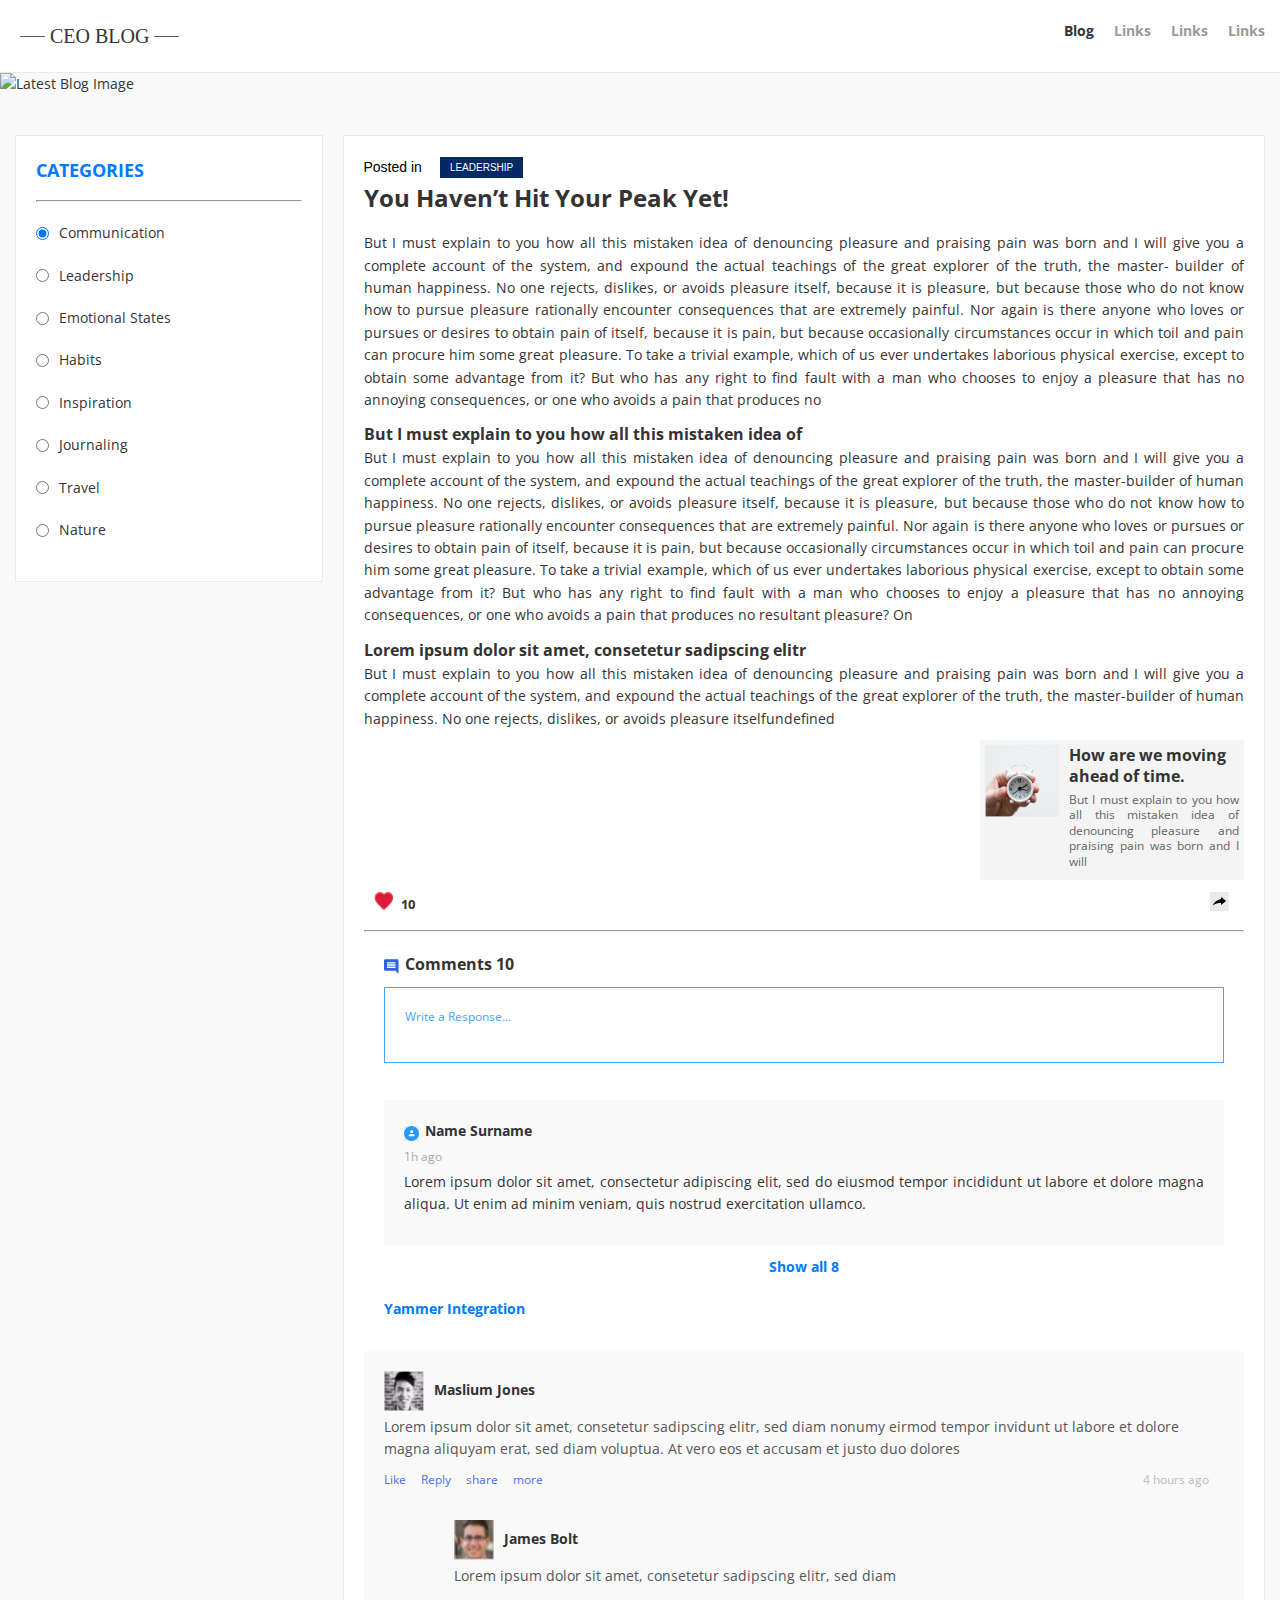
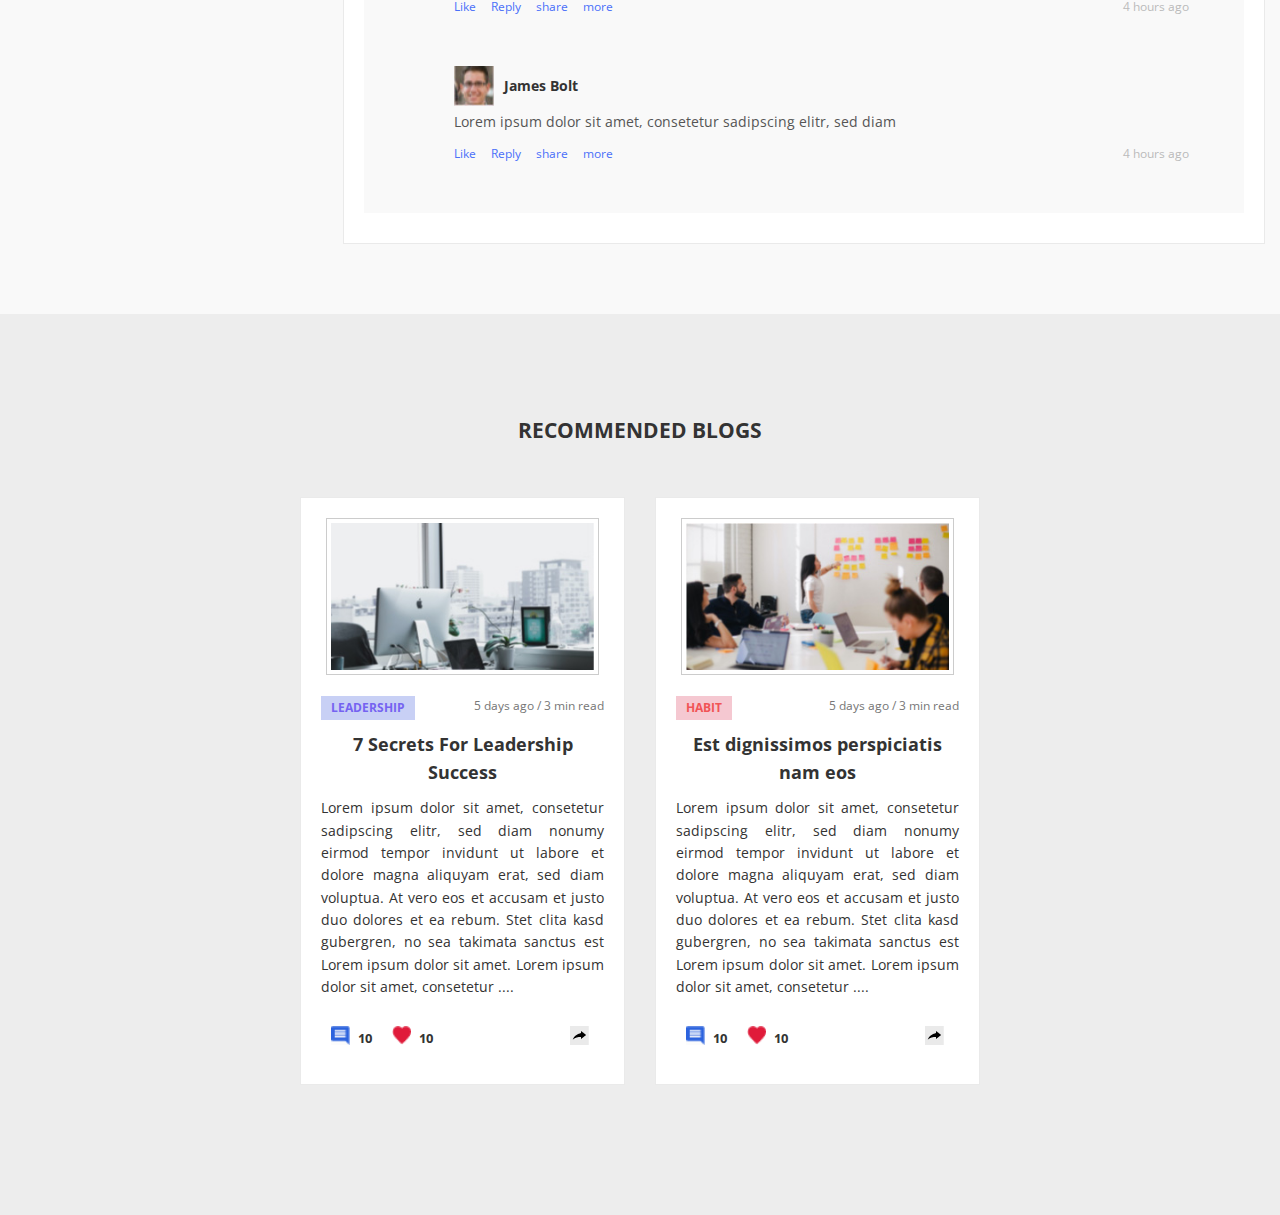
==== detail.html @ 0f094ce0 "first commit" ====
<!DOCTYPE html>
<html lang="en">
  <head>
    <meta charset="UTF-8" />
    <meta name="viewport" content="width=device-width, initial-scale=1.0" />
    <title>CEO Blog</title>
    <!---------------------------------------------------- Google Fonts --------------------------------------------->
    <link
      href="https://fonts.googleapis.com/css2?family=Open+Sans:wght@400;700&display=swap"
      rel="stylesheet"
    />
    <!------------------------------------------------ -----CSS Stylesheet---------------------------------------------- -->
    <link rel="stylesheet" href="css/style.css" />
  </head>
  <body>
    <!-- ----------------------------------------------------Header Section --------------------------------------->
    <header class="header">
      <div class="container">
        <div class="logo">
          <div class="line"><img src="../assets/minus.png" alt="" /></div>
          <a href="index.html">CEO BLOG</a>
          <div class="line"><img src="../assets//minus.png" alt="" /></div>
        </div>

        <nav class="navigation">
          <ul class="nav">
            <li><a href="#">Blog</a></li>
            <li class="nav-links"><a href="#">Links</a></li>
            <li class="nav-links"><a href="#">Links</a></li>
            <li class="nav-links"><a href="#">Links</a></li>
          </ul>
        </nav>
      </div>
    </header>

    <img
      class="main-img2"
      src="images/blog-image.jpg"
      alt="Latest Blog Image"
    />
    <!-- -------------------------------------------------------------Main Content Section-------------------------------------------------------- -->
    <main class="main-content">
      <div class="container">
        <!-- --------------------------------------------Sidebar ---------------------------------------------->
        <aside class="sidebar">
          <section class="categories">
            <h2>CATEGORIES</h2>
            <hr />
            <ul>
              <li>
                <label>
                  <input type="radio" name="category" checked />
                  Communication
                </label>
              </li>
              <li>
                <label>
                  <input type="radio" name="category" />
                  Leadership
                </label>
              </li>
              <li>
                <label>
                  <input type="radio" name="category" />
                  Emotional States
                </label>
              </li>
              <li>
                <label>
                  <input type="radio" name="category" />
                  Habits
                </label>
              </li>
              <li>
                <label>
                  <input type="radio" name="category" />
                  Inspiration
                </label>
              </li>
              <li>
                <label>
                  <input type="radio" name="category" />
                  Journaling
                </label>
              </li>
              <li>
                <label>
                  <input type="radio" name="category" />
                  Travel
                </label>
              </li>
              <li>
                <label>
                  <input type="radio" name="category" />
                  Nature
                </label>
              </li>
            </ul>
          </section>
        </aside>

        <!------------------------------------------------------ Blog Posts Section ------------------------------------------->
        <section class="blog-posts">
          <article class="post latest-post">
            <!-- -------------------------------------------------Latest Post----------------------------------------- -->

            <div class="latest-post-container">
              <div class="latest-post-text">Posted in</div>
              <button class="leadership-button">Leadership</button>
            </div>

            <!-----------------------------------------------------------text content ---------------------------------->
            <h1>You Haven’t Hit Your Peak Yet!</h1>
            <p>
              But I must explain to you how all this mistaken idea of denouncing
              pleasure and praising pain was born and I will give you a complete
              account of the system, and expound the actual teachings of the
              great explorer of the truth, the master- builder of human
              happiness. No one rejects, dislikes, or avoids pleasure itself,
              because it is pleasure, but because those who do not know how to
              pursue pleasure rationally encounter consequences that are
              extremely painful. Nor again is there anyone who loves or pursues
              or desires to obtain pain of itself, because it is pain, but
              because occasionally circumstances occur in which toil and pain
              can procure him some great pleasure. To take a trivial example,
              which of us ever undertakes laborious physical exercise, except to
              obtain some advantage from it? But who has any right to find fault
              with a man who chooses to enjoy a pleasure that has no annoying
              consequences, or one who avoids a pain that produces no
            </p>

            <h3>But I must explain to you how all this mistaken idea of</h3>
            <p>
              But I must explain to you how all this mistaken idea of denouncing
              pleasure and praising pain was born and I will give you a complete
              account of the system, and expound the actual teachings of the
              great explorer of the truth, the master-builder of human
              happiness. No one rejects, dislikes, or avoids pleasure itself,
              because it is pleasure, but because those who do not know how to
              pursue pleasure rationally encounter consequences that are
              extremely painful. Nor again is there anyone who loves or pursues
              or desires to obtain pain of itself, because it is pain, but
              because occasionally circumstances occur in which toil and pain
              can procure him some great pleasure. To take a trivial example,
              which of us ever undertakes laborious physical exercise, except to
              obtain some advantage from it? But who has any right to find fault
              with a man who chooses to enjoy a pleasure that has no annoying
              consequences, or one who avoids a pain that produces no resultant
              pleasure? On
            </p>

            <h3>Lorem ipsum dolor sit amet, consetetur sadipscing elitr</h3>

            <p>
              But I must explain to you how all this mistaken idea of denouncing
              pleasure and praising pain was born and I will give you a complete
              account of the system, and expound the actual teachings of the
              great explorer of the truth, the master-builder of human
              happiness. No one rejects, dislikes, or avoids pleasure
              itselfundefined
            </p>

            <div class="blog-header">
              <div class="blog-header-img">
                <img src="../assets/related-article.jpg" alt="" />
              </div>
              <div class="blog-header-content">
                <h2>How are we moving ahead of time.</h2>
                <p>
                  But I must explain to you how all this mistaken idea of
                  denouncing pleasure and praising pain was born and I will
                </p>
              </div>
            </div>

            <!--------------------------------------------------------Icons -------------------------------->
            <div class="interaction-bar">
              <div class="interaction-item-main">
                <div class="interaction-item">
                  <div class="icon">
                    <img src="../assets//icon-heart.png" alt="" />
                  </div>
                  <div class="count">10</div>
                </div>
              </div>

              <div class="share-button">
                <span class="icon"
                  ><img src="../assets//icon-share.png" alt=""
                /></span>
              </div>
            </div>
            <hr />

            <div class="blog-container">
              <div class="comments-section">
                <div class="comment-img">
                  <div class="icon">
                    <img src="../assets/icon-comment.png" alt="" />
                  </div>
                  <h3>Comments 10</h3>
                </div>

                <textarea placeholder="Write a Response..."></textarea>
                <div class="comment">
                  <div class="comment-author-img">
                    <img src="../assets/icon-user.png" alt="" />
                    <div class="comment-author">Name Surname</div>
                  </div>

                  <div class="comment-time">1h ago</div>
                  <p>
                    Lorem ipsum dolor sit amet, consectetur adipiscing elit, sed
                    do eiusmod tempor incididunt ut labore et dolore magna
                    aliqua. Ut enim ad minim veniam, quis nostrud exercitation
                    ullamco.
                  </p>
                </div>

                <div class="show-box">
                    <div class="line2">
                        <img src="../assets/minus.png" alt="">
                    </div>
                    <a href="#" class="show-all">Show all 8</a>
                    <div class="line2">
                        <img src="../assets/minus.png" alt="">
                    </div>
                </div>
                
                
              </div>
              <a href="#" class="yammer-integration">Yammer Integration</a>
            </div>

            <!--------------------------------------------  Coemment section---------------------------------------------------->

            <div class="comment">
              <div class="comment-author">
                <img src="../assets//johne.jpg" alt="User Image" />
                <span class="author-name">Maslium Jones</span>
              </div>
              <div class="comment-content">
                Lorem ipsum dolor sit amet, consetetur sadipscing elitr, sed
                diam nonumy eirmod tempor invidunt ut labore et dolore magna
                aliquyam erat, sed diam voluptua. At vero eos et accusam et
                justo duo dolores
              </div>
              <div class="comment-actions">
                <span>Like</span> <span>Reply</span> <span>share</span>
                <span>more</span>
                <span class="time">4 hours ago</span>
              </div>

              <div class="comment reply">
                <div class="comment-author">
                  <img src="../assets//james.jpg" alt="User Image" />
                  <span class="author-name">James Bolt</span>
                </div>
                <div class="comment-content">
                  Lorem ipsum dolor sit amet, consetetur sadipscing elitr, sed
                  diam
                </div>
                <div class="comment-actions">
                  <span>Like</span> <span>Reply</span> <span>share</span>
                  <span>more</span>
                  <span class="time">4 hours ago</span>
                </div>
              </div>
              <div class="comment reply">
                <div class="comment-author">
                  <img src="../assets//james.jpg" alt="User Image" />
                  <span class="author-name">James Bolt</span>
                </div>
                <div class="comment-content">
                  Lorem ipsum dolor sit amet, consetetur sadipscing elitr, sed
                  diam
                </div>
                <div class="comment-actions">
                  <span>Like</span> <span>Reply</span> <span>share</span>
                  <span>more</span>
                  <span class="time">4 hours ago</span>
                </div>
              </div>
            </div>
          </article>

          <!-- -----------------------------Other Posts Grid ------------------>
        
         
          
        </section>
      </div>
    </main>

    <div class="recommended">
        <div>

                     <h2>RECOMMENDED BLOGS</h2>



        </div>

        <div>
            <div class="posts-grid">
                <article class="post">
                  <div>
                    <img
                      class="posts-img"
                      src="../assets/rblog-1.jpg"
                      alt="Post Image 2"
                    />
                    <div class="post-meta">
                      <span class="leadership-button-posts">LEADERSHIP</span>
                      <span>5 days ago / 3 min read</span>
                    </div>
    
                    <h2>7 Secrets For Leadership Success</h2>
                    <p>
                      Lorem ipsum dolor sit amet, consetetur sadipscing elitr, sed
                      diam nonumy eirmod tempor invidunt ut labore et dolore magna
                      aliquyam erat, sed diam voluptua. At vero eos et accusam et
                      justo duo dolores et ea rebum. Stet clita kasd gubergren, no
                      sea takimata sanctus est Lorem ipsum dolor sit amet. Lorem
                      ipsum dolor sit amet, consetetur ....
                    </p>
                  </div>
    
                  <!-------------------------------------------------------------Comment , Heart etc Icons ------------------------------------------>
    
                  <div class="interaction-bar">
                    <div class="interaction-item-main">
                      <div class="interaction-item">
                        <div class="icon">
                          <img src="../assets/icon-comment.png" alt="" />
                        </div>
                        <div class="count">10</div>
                      </div>
                      <div class="interaction-item">
                        <div class="icon">
                          <img src="../assets//icon-heart.png" alt="" />
                        </div>
                        <div class="count">10</div>
                      </div>
                    </div>
    
                    <div class="share-button">
                      <span class="icon"
                        ><img src="../assets//icon-share.png" alt=""
                      /></span>
                    </div>
                  </div>
                </article>
                <article class="post">
                  <div>
                    <img
                      class="posts-img"
                      src="../assets/rblog-2.jpg"
                      alt="Post Image 2"
                    />
                    <div class="post-meta">
                      <span class="habit-button-posts">HABIT</span>
                      <span>5 days ago / 3 min read</span>
                    </div>
    
                    <h2>Est dignissimos perspiciatis nam eos</h2>
                    <p>
                      Lorem ipsum dolor sit amet, consetetur sadipscing elitr, sed
                      diam nonumy eirmod tempor invidunt ut labore et dolore magna
                      aliquyam erat, sed diam voluptua. At vero eos et accusam et
                      justo duo dolores et ea rebum. Stet clita kasd gubergren, no
                      sea takimata sanctus est Lorem ipsum dolor sit amet. Lorem
                      ipsum dolor sit amet, consetetur ....
                    </p>
                  </div>
    
                  <!--Icons -->
                  <div class="interaction-bar">
                    <div class="interaction-item">
                      <span class="icon"
                        ><img src="../assets/icon-comment.png" alt=""
                      /></span>
                      <span class="count">10</span>
                    </div>
                    <div class="interaction-item">
                      <span class="icon"
                        ><img src="../assets//icon-heart.png" alt=""
                      /></span>
                      <span class="count">10</span>
                    </div>
                    <div class="share-button">
                      <span class="icon"
                        ><img src="../assets//icon-share.png" alt=""
                      /></span>
                    </div>
                  </div>
                </article>
              </div>




        </div>


</div>













  </body>
</html>
---- css/style.css ----
/*-------------------------------- General Styles --------------------------------*/
* {
    margin: 0;
    padding: 0;
    box-sizing: border-box;
}

body {
    font-family: 'Open Sans', sans-serif;
    font-size: 14px;
    color: #333;
    background-color: #f9f9f9;
    line-height: 1.6;
}

/*-------------------------------- Container --------------------------------*/
.container {
    margin: 0 auto;
    padding: 0 15px;
    display: flex;
    justify-content: space-between;
}

/*-------------------------------- Header --------------------------------*/
.header {
    background-color: #fff;
    border-bottom: 1px solid #eaeaea;
}

.nav a {
    font-weight: bold;
}

.nav-links a {
    opacity: 50%;
}

/*-------------------------------- Logo Setup --------------------------------*/
.header .logo {
    display: flex;
    align-items: center;
}

.line {
    flex: 3;
    text-align: center;
    margin: 0 5px;
}

.line img {
    width: 25px;
    height: 5px;
    display: block;
    margin: 0 auto;
}

.header .logo a {
    font-family: 'Times New Roman', Times, serif;
    font-size: 20px;
    color: #333;
    text-decoration: none;
    display: block;
    padding: 20px 0;
}

.navigation ul {
    list-style: none;
    display: flex;
    gap: 20px;
}

.navigation ul li a {
    color: #333;
    text-decoration: none;
    padding: 20px 0;
    display: block;
    transition: color 0.3s ease;
}

.navigation ul li a:hover,
.navigation ul li a:focus,
.navigation ul li a:active {
    color: #007bff;
}

/*-------------------------------- Profile Section --------------------------------*/
.profile {
    display: flex;
    align-items: center;
    background-color: #8B6FEA;
    color: white;
    box-shadow: 0 2px 4px rgba(0, 0, 0, 0.1);
    margin: 0 auto;
    padding: 0 15px;
    width: 100%;
    box-sizing: border-box;
}

.profile > div {
    margin-right: 20px;
}

.profile img {
    width: 120px;
    height: 120px;
    object-fit: cover;
}

.profile-content {
    flex: 1;
}

.profile-content h2 {
    
    font-size: 1.5rem;
    margin-top: 0.5rem;
}

.profile-content h5 {
   
    font-size: 0.8rem;
}

.profile-content p {
    margin-top: 5px;
    margin-bottom: 10px;
    line-height: 1.5;
    color: #0C0A15;
    font-weight: 600;
}

.profile-icons {
    display: flex;
    align-items: center;
}

.profile-icons img {
    width: 30px;
    height: 30px;
    margin-left: 10px;
}

/*-------------------------------- Main Content --------------------------------*/
.main-content {
    display: flex;
    padding: 40px 0;
}

/*-------------------------------- Sidebar --------------------------------*/
.sidebar {
    flex: 1;
    margin-right: 20px;
    
}

.sidebar section {
    background-color: #fff;
    padding: 20px;
    margin-bottom: 30px;
    border: 1px solid #eaeaea;
}

.sidebar h2 {
    font-size: 18px;
    margin-bottom: 15px;
    color: #007bff;
}

.sidebar ul {
    list-style: none;
}

.sidebar ul li {
    margin-bottom: 10px;
    margin: 20px 0;
}

.sidebar ul li label {
    display: flex;
    align-items: center;
    cursor: pointer;
    transition: color 0.3s ease;
}

.sidebar ul li label:hover {
    color: #007bff;
}

.sidebar ul li input[type="radio"] {
    margin-right: 10px;
}


/*-------------------------------- Important Links --------------------------------*/
.important-links-section {
   
    padding: 20px;
    margin: 20px 1px;
    border: 1px solid #ddd;
    background-color: #fff;
}

.important-links-section h2 {
    font-size: 1.2em;
    margin-bottom: 10px;
    color: #333;
    border-bottom: 1px solid #ddd;
    padding-bottom: 5px;
}

.link-card {
    margin-bottom: 20px;
    padding-bottom: 10px;
}

.link-card h3 {
    font-size: 1.1em;
    color: #007bff;
    margin-bottom: 5px;
}

.link-card p {
    font-size: 0.9em;
    color: #666;
    line-height: 1.4;
}

.webpage-link {
    display: inline-flex;
    align-items: center;
    font-size: 0.9em;
    color: #007bff;
    text-decoration: none;
}

.webpage-link .icon {
    margin-right: 5px;
    font-size: 1.2em;
}



/*-------------------------------- Latest Post Section --------------------------------*/
.latest-post-container {
    display: flex;
    align-items: center;
    font-family: Arial, sans-serif;
    gap: 8px;
}

.arrow {
    width: 0;
    height: 0;
    border-top: 5px solid transparent;
    border-bottom: 5px solid transparent;
    border-left: 8px solid black;
    margin-right: 5px;
}

.latest-post-text {
    font-size: 14px;
    color: black;
    margin-right: 10px;
}

.leadership-button {
    background-color: #002966;
    color: white;
    font-size: 10px;
    padding: 5px 10px;
    text-transform: uppercase;
    border: none;
}

/*------------------------------  comment section 1------------------------ */


.comment {
    
    padding: 10px;
    margin: 10px 0;
    background-color: #f9f9f9;
}

.comment-author {
    display: flex;
    align-items: center;
    margin-bottom: 5px;
}

.comment-author img {
    width: 40px;
    height: 40px;
  
    margin-right: 10px;
}

.author-name {
    font-weight: bold;
    font-size: 14px;
}

.comment-content {
    margin-bottom: 10px;
    font-size: 14px;
    color: #555;
}

.comment-actions {
    display: flex;
    align-items: center;
    font-size: 12px;
    color: #4b71f9;
}

.comment-actions span {
    margin-right: 15px;
    cursor: pointer;
}

.comment-actions .time {
    margin-left: auto;
    color: #bbb;
}

.reply {
    margin-left: 50px;
  
    padding-left: 10px;
}



/*-------------------------------- Icons (Comment, Heart, etc.) --------------------------------*/
.interaction-bar {
    display: flex;
    justify-content: space-between;
    align-items: center;
    padding: 10px;
    background-color: #fff;
}

.interaction-item-main {
    display: flex;
}

.interaction-item {
    display: flex;
    gap: 0.5rem;
    align-items: center;
    margin-right: 20px;
}

.interaction-item .icon img {
    width: 1.2rem;
    height: 1.2rem;
}

.interaction-item .count {
    font-size: 0.8rem;
    color: #333;
    font-weight: bold;
}

.share-button {
    margin-left: auto;
    display: flex;
    align-items: center;
    justify-content: center;
    width: 30px;
    height: 30px;
    color: #fff;
    cursor: pointer;
}

.share-button .icon {
    font-size: 1em;
}

/*-------------------------------- Blog Posts --------------------------------*/
.blog-posts,
.blog-details {
    flex: 3;
}

.post,
.post-detail {
    background-color: #fff;
    padding: 20px;
    margin-bottom: 30px;
    border: 1px solid #eaeaea;
    
}

.post .posts-img,
.post-detail img {
    border: 1px solid #ccc;
    padding: 4px;
    background-color: white;
    width: calc(100% - 10px);
    height: auto;
    margin-bottom: 15px;
}

.post h2,
.post-detail h1 {
    font-size: 18px;
    margin-bottom: 10px;
    color: #333;
}

.post p,
.post-detail p {
    margin-bottom: 15px;
    text-align: justify;
    font-size: 14px;
}

.post-meta {
    display: flex;
    justify-content: space-between;
    font-size: 12px;
    color: #777;
    margin-bottom: 10px;
}

.post-meta span {
    display: inline-block;
}

.latest-post h1 {
    font-size: 24px;
    margin-bottom: 15px;
}

.latest-post p {
    font-size: 14px;
    margin-bottom: 10px;
}

.latest-post .main-img {
    width: calc(100% + 40px);
    height: auto;
    margin: -20px -20px 15px -20px;
}

.latest-post a {
    color: #007bff;
    text-decoration: none;
    font-weight: bold;
    transition: color 0.3s ease;
}

.latest-post a:hover {
    color: #0056b3;
}

/*-------------------------------- Posts Grid --------------------------------*/
.posts-grid {
    display: flex;
    gap: 30px;
    flex-wrap: wrap;
}

.posts-grid .post {
    flex: 1 1 calc(50% - 15px);
}

/*-------------------------------- Pagination --------------------------------*/
.pagination {
    display: flex;
    justify-content: center;
    align-items: center;
    gap: 10px;
    margin-top: 20px;
}

.pagination a {
    width: 40px;
    height: 40px;
    display: flex;
    justify-content: center;
    align-items: center;
    text-decoration: none;
    color: #007bff;
    transition: background-color 0.3s ease;
    font-size: 16px;
}

.pagination .page-number {
    border: 1px solid #eaeaea;
    border-radius: 50%;
}

.pagination .page-number:hover {
    background-color: #eaeaea;
}



/*-------------------------extra section page 2-------------------*/


.leadership-button-posts,
.habit-button-posts {
    background: #007bff;
   
   
    padding: 2px 10px;
    cursor: pointer;
    font-weight: bold;
   
}

.leadership-button-posts {
    background: #C8D0F5;
    color:#7563F1 ;
}

.habit-button-posts {
    background: #F5C8D1;
    color: #F15456;
}








/*-------------------------extra section page 2-------------------*/
.main-img2 {
    width: 100%;
}

.blog-container {
    margin: 0 auto;
    background: #fff;
    padding: 20px;
}

/* Blog Header - Responsive */
.blog-header {
    display: flex;
    align-items: flex-start; /* Align items to the top */
    font-size: 14px;
    background-color: #F4F4F4;
    padding: 5px;
    line-height: 1.3;
    margin-left: 70%;
    max-width: 100%;
}

.blog-header-img img {
    height: 100%;
    max-height: 100px;
    object-fit: cover;
    margin-right: 10px;
}

.blog-header-content {
    flex-grow: 1;
}

.blog-header-content h2 {
    font-size: 16px;
    margin: 0;
}

.blog-header-content p {
    padding: 5px 0;
    font-size: 12px;
    color: #666;
    margin: 0;
}

/* Comments Section */
.comments-section h3 {
    font-size: 16px;
    margin-bottom: 10px;
}

.comment {
    padding: 20px;
}

.comment-img {
    display: flex;
    align-items: center;
    gap: 6px;
}

.comment-author-img {
    display: flex;
    align-items: center;
    gap: 6px;
}

.comment-author {
    font-weight: bold;
}

.comment-time {
    font-size: 12px;
    color: #afa7a7;
    margin-bottom: 5px;
}










.show-all {
    display: block;
    text-align: center;
    margin-top: 15px;
    color: #007BFF;
    text-decoration: none;
}

.yammer-integration {
    display: block;
    text-align: left;
    margin-top: 20px;
    color: #007BFF;
    text-decoration: none;
}

/* Textarea */
textarea {
    width: 100%;
    padding: 20px;
    margin-bottom: 20px;
    border: 1px solid #44A5F8;
    font-family: inherit;
    font-size: 12px;
    resize: none;
}

textarea::placeholder {
    color: #44A5F8;
    opacity: 1;
}

/* Recommended Section */
.recommended {
    display: flex;
    flex-direction: column;
    background-color: #EDEDED;
    text-align: center;
    width: 100%;
    padding: 100px 300px;
    gap: 50px;
}

/*---------------------------------------------------show all 8-------------------------------*/

.show-box {
    display: flex;
    align-items: center;
    justify-content: center; /* Center the content horizontally */
}

.show-box .line2 {
    flex: 1; /* Allow the lines to take up equal space */
    text-align: center;
    margin: 0 2px;
    display: flex;
    justify-content: center; /* Center the image within the line */
    align-items: center;
}

.show-box .line2 img {
    width: 100%; /* Make the image take up the full width of its container */
    max-width: 450px; /* Set a maximum width for larger screens */
    height: 8px;
}

.show-box .show-all {
    margin: 0 5px; /* Add some spacing around the "Show all 8" text */
    font-weight: bold; /* Make the text bold */
}

/* Media Query for smaller screens */
@media (max-width: 768px) {
    .show-box .line2 img {
        max-width: 300px; /* Reduce the width for tablets */
        height: 6px; /* Adjust height if needed */
    }

    .show-box .show-all {
        margin: 0 3px; /* Reduce spacing around the text */
    }
}

/* Media Query for very small screens (mobile phones) */
@media (max-width: 480px) {
    .show-box .line2 img {
        max-width: 200px; /* Further reduce the width for mobile phones */
        height: 4px; /* Adjust height if needed */
    }

    .show-box .show-all {
        margin: 0 2px; /* Further reduce spacing around the text */
        font-size: 14px; /* Adjust font size for better readability on small screens */
    }
}








/*--------------------------------------------------------------------------- Responsive Design ----------------------------------------*/
@media (max-width: 768px) {
    .blog-header {
        flex-direction: column; /* Stack image and content vertically */
        align-items: center; /* Center the items */
        margin-left: 0; /* Reset margin for smaller screens */
    }

    .blog-header-img img {
        max-height: none; /* Remove the height limit */
        width: 100%; /* Make the image full width */
        margin-right: 0; /* Remove right margin */
        margin-bottom: 10px; /* Add margin below the image */
    }

    .blog-header-content h2 {
        font-size: 18px; /* Adjust heading size */
        text-align: center; /* Center the text */
    }

    .blog-header-content p {
        font-size: 14px; /* Adjust paragraph size */
        text-align: center; /* Center the text */
    }

    .comment {
        padding: 10px; /* Reduce padding on smaller screens */
    }

    textarea {
        font-size: 14px; /* Increase font size for better readability */
        padding: 15px; /* Adjust padding for smaller screens */
    }

    .recommended {
        padding: 50px 20px; /* Adjust padding for smaller screens */
    }
}

@media (max-width: 480px) {
    .blog-header-content h2 {
        font-size: 16px; /* Further reduce heading size */
    }

    .blog-header-content p {
        font-size: 12px; /* Further reduce paragraph size */
    }

    textarea {
        font-size: 12px; /* Adjust font size for smaller screens */
        padding: 10px; /* Reduce padding for small screens */
    }

    .recommended {
        padding: 30px 10px; /* Further adjust padding for very small screens */
    }
}



@media (max-width: 992px) {
    .main-content {
        flex-direction: column;
    }
    .profile {
        order: 1;
    }

    
    .sidebar {
        order: 2;
        margin-right: 0;
        margin-top: 20px;
        display: flex;
        flex-direction: column;
    }

    .important-links-section {
        order: 3;
        width: 100%;
        margin-top: 10px;
    }

    .blog-posts {
        order: 4;
        margin-top: 20px;
    }
}

@media (max-width: 576px) {
    .container {
        flex-direction: column;
        width: 100%;
    }

    .header .logo a {
        text-align: center;
        font-size: 1.2rem;
    }

    .navigation ul {
        flex-direction: column;
        align-items: center;
    }

    .profile {
        flex-direction: column;
        align-items: center;
        text-align: center;
       
    }

    .profile img {
        margin-bottom: 15px;
        margin-top: 15px ;
    }

    .sidebar {
        order: 2;
        margin-bottom: 20px;
    }

    .important-links-section {
        order: 3;
        margin-bottom: 20px;
    }

    .blog-posts {
        order: 4;
        margin-top: 20px;
    }

    .posts-grid .post {
        flex: 1 1 100%;
    }
}

/* Mobile Responsive Styles */
@media only screen and (max-width: 600px) {
    .leadership-button-posts,
    .habit-button-posts {
        padding: 2px 10px;  /* Increase padding for better touch targets */
        font-size: 12px;    /* Increase font size for readability on small screens */
             /* Make buttons full-width on mobile */
        display: block;     /* Ensure buttons stack vertically */
        text-align: center; /* Center text within the button */
    }
}
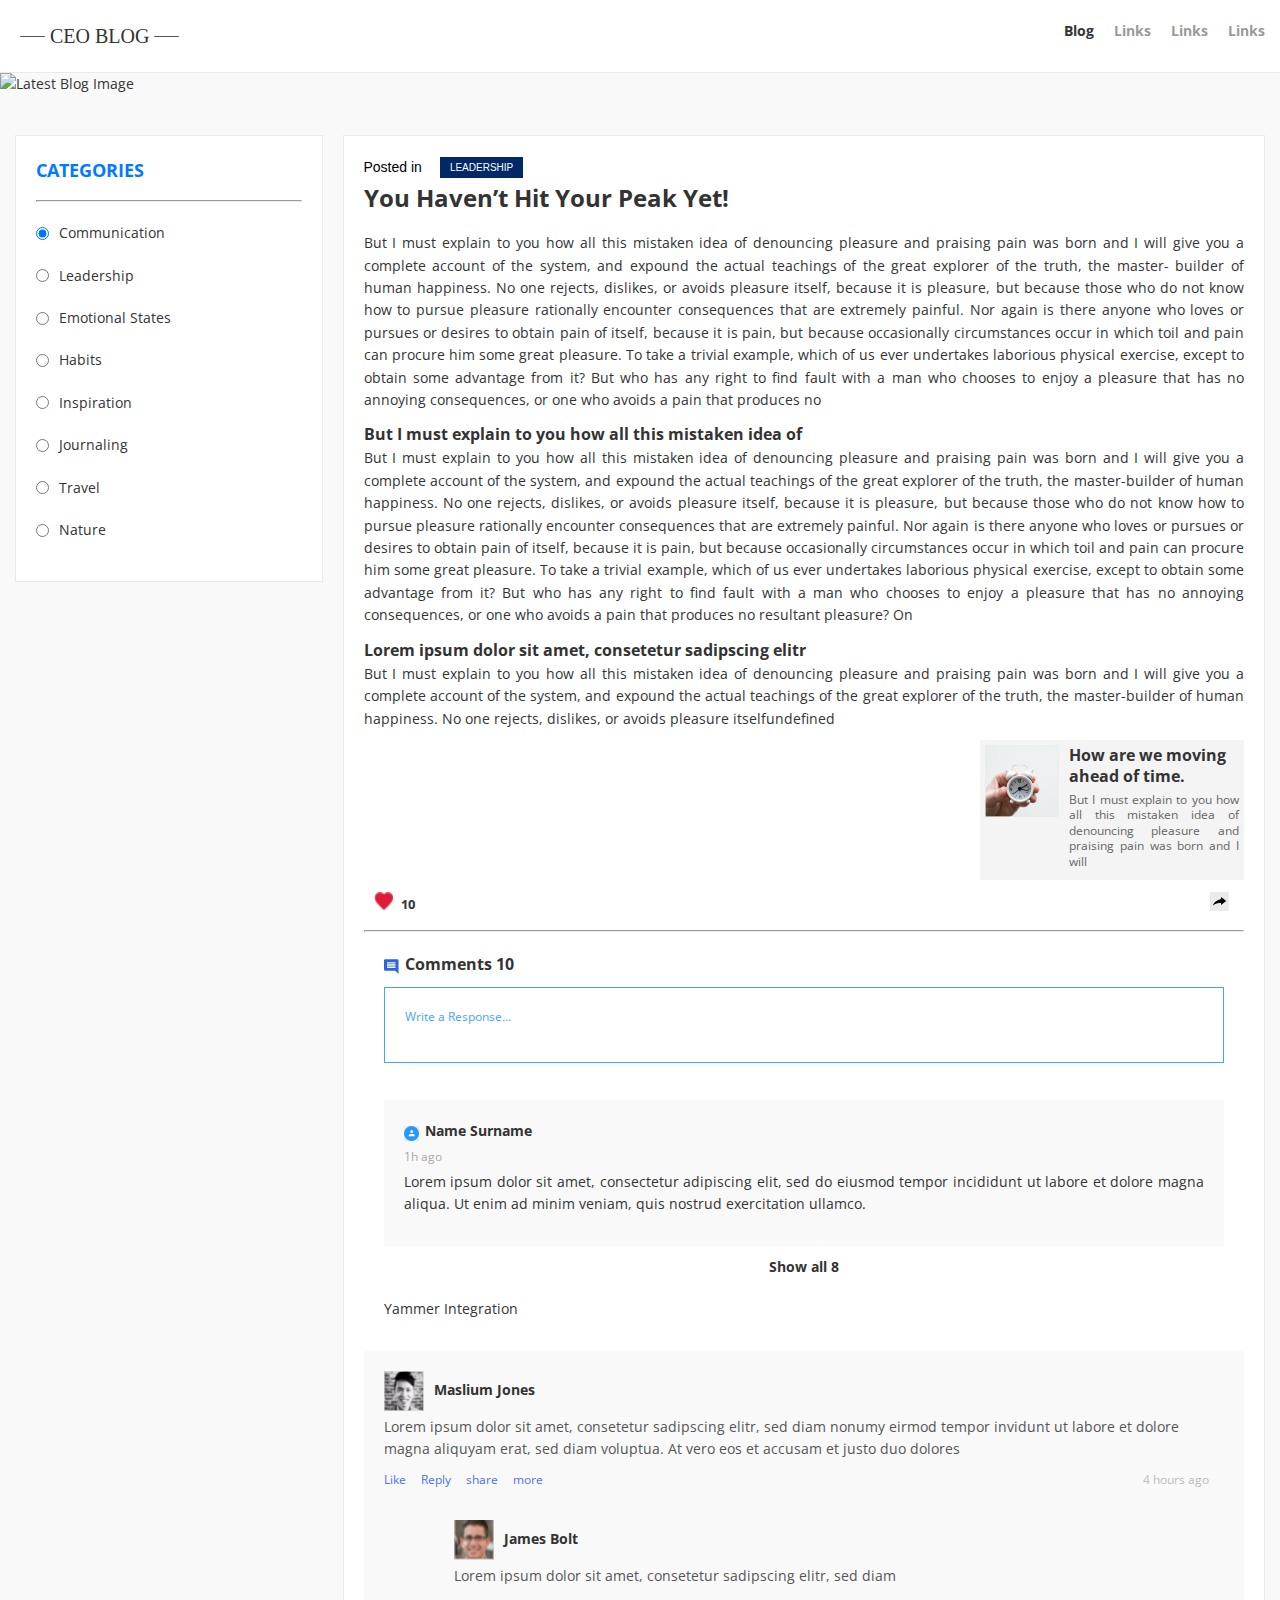
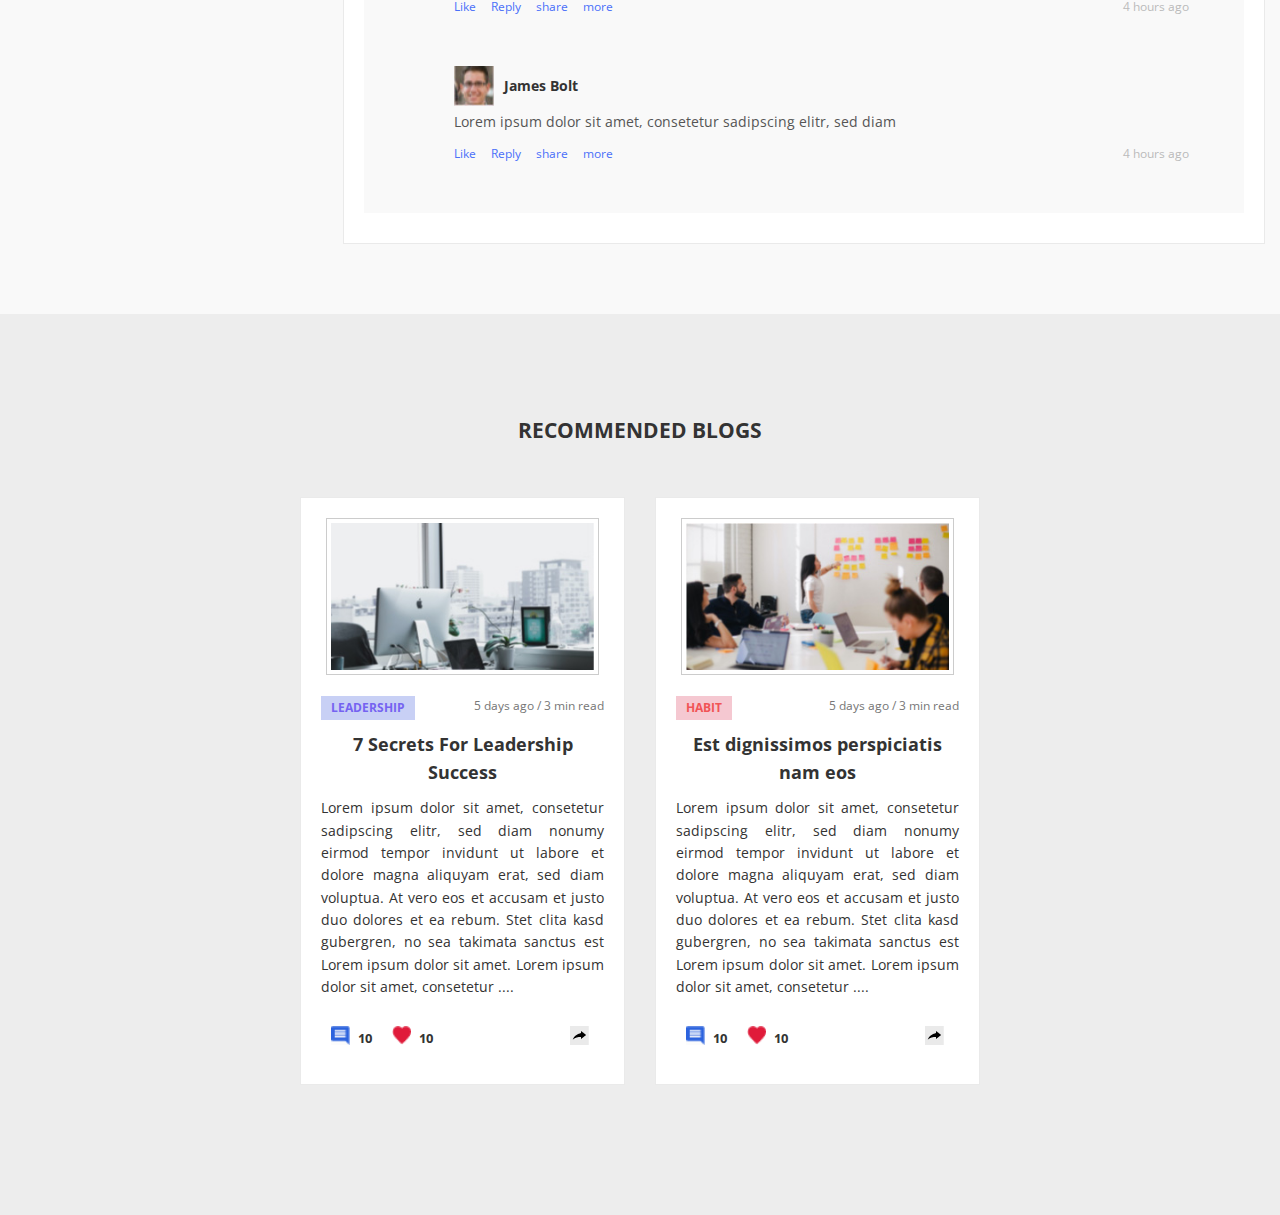
==== commit 5cecbaf3: "second commit" ====
--- a/detail.html
+++ b/detail.html
@@ -17,9 +17,9 @@
     <header class="header">
       <div class="container">
         <div class="logo">
-          <div class="line"><img src="../assets/minus.png" alt="" /></div>
+          <div class="line"><img src="./assets/minus.png" alt="" /></div>
           <a href="index.html">CEO BLOG</a>
-          <div class="line"><img src="../assets//minus.png" alt="" /></div>
+          <div class="line"><img src="./assets//minus.png" alt="" /></div>
         </div>
 
         <nav class="navigation">
@@ -162,7 +162,7 @@
 
             <div class="blog-header">
               <div class="blog-header-img">
-                <img src="../assets/related-article.jpg" alt="" />
+                <img src="./assets/related-article.jpg" alt="" />
               </div>
               <div class="blog-header-content">
                 <h2>How are we moving ahead of time.</h2>
@@ -178,7 +178,7 @@
               <div class="interaction-item-main">
                 <div class="interaction-item">
                   <div class="icon">
-                    <img src="../assets//icon-heart.png" alt="" />
+                    <img src="./assets//icon-heart.png" alt="" />
                   </div>
                   <div class="count">10</div>
                 </div>
@@ -186,7 +186,7 @@
 
               <div class="share-button">
                 <span class="icon"
-                  ><img src="../assets//icon-share.png" alt=""
+                  ><img src="./assets//icon-share.png" alt=""
                 /></span>
               </div>
             </div>
@@ -196,7 +196,7 @@
               <div class="comments-section">
                 <div class="comment-img">
                   <div class="icon">
-                    <img src="../assets/icon-comment.png" alt="" />
+                    <img src="./assets/icon-comment.png" alt="" />
                   </div>
                   <h3>Comments 10</h3>
                 </div>
@@ -204,7 +204,7 @@
                 <textarea placeholder="Write a Response..."></textarea>
                 <div class="comment">
                   <div class="comment-author-img">
-                    <img src="../assets/icon-user.png" alt="" />
+                    <img src="./assets/icon-user.png" alt="" />
                     <div class="comment-author">Name Surname</div>
                   </div>
 
@@ -219,11 +219,11 @@
 
                 <div class="show-box">
                     <div class="line2">
-                        <img src="../assets/minus.png" alt="">
+                        <img src="./assets/minus.png" alt="">
                     </div>
                     <a href="#" class="show-all">Show all 8</a>
                     <div class="line2">
-                        <img src="../assets/minus.png" alt="">
+                        <img src="./assets/minus.png" alt="">
                     </div>
                 </div>
                 
@@ -236,7 +236,7 @@
 
             <div class="comment">
               <div class="comment-author">
-                <img src="../assets//johne.jpg" alt="User Image" />
+                <img src="./assets//johne.jpg" alt="User Image" />
                 <span class="author-name">Maslium Jones</span>
               </div>
               <div class="comment-content">
@@ -253,7 +253,7 @@
 
               <div class="comment reply">
                 <div class="comment-author">
-                  <img src="../assets//james.jpg" alt="User Image" />
+                  <img src="./assets//james.jpg" alt="User Image" />
                   <span class="author-name">James Bolt</span>
                 </div>
                 <div class="comment-content">
@@ -268,7 +268,7 @@
               </div>
               <div class="comment reply">
                 <div class="comment-author">
-                  <img src="../assets//james.jpg" alt="User Image" />
+                  <img src="./assets//james.jpg" alt="User Image" />
                   <span class="author-name">James Bolt</span>
                 </div>
                 <div class="comment-content">
@@ -307,7 +307,7 @@
                   <div>
                     <img
                       class="posts-img"
-                      src="../assets/rblog-1.jpg"
+                      src="./assets/rblog-1.jpg"
                       alt="Post Image 2"
                     />
                     <div class="post-meta">
@@ -332,13 +332,13 @@
                     <div class="interaction-item-main">
                       <div class="interaction-item">
                         <div class="icon">
-                          <img src="../assets/icon-comment.png" alt="" />
+                          <img src="./assets/icon-comment.png" alt="" />
                         </div>
                         <div class="count">10</div>
                       </div>
                       <div class="interaction-item">
                         <div class="icon">
-                          <img src="../assets//icon-heart.png" alt="" />
+                          <img src="./assets//icon-heart.png" alt="" />
                         </div>
                         <div class="count">10</div>
                       </div>
@@ -346,7 +346,7 @@
     
                     <div class="share-button">
                       <span class="icon"
-                        ><img src="../assets//icon-share.png" alt=""
+                        ><img src="./assets//icon-share.png" alt=""
                       /></span>
                     </div>
                   </div>
@@ -355,7 +355,7 @@
                   <div>
                     <img
                       class="posts-img"
-                      src="../assets/rblog-2.jpg"
+                      src="./assets/rblog-2.jpg"
                       alt="Post Image 2"
                     />
                     <div class="post-meta">
@@ -378,19 +378,19 @@
                   <div class="interaction-bar">
                     <div class="interaction-item">
                       <span class="icon"
-                        ><img src="../assets/icon-comment.png" alt=""
+                        ><img src="./assets/icon-comment.png" alt=""
                       /></span>
                       <span class="count">10</span>
                     </div>
                     <div class="interaction-item">
                       <span class="icon"
-                        ><img src="../assets//icon-heart.png" alt=""
+                        ><img src="./assets//icon-heart.png" alt=""
                       /></span>
                       <span class="count">10</span>
                     </div>
                     <div class="share-button">
                       <span class="icon"
-                        ><img src="../assets//icon-share.png" alt=""
+                        ><img src="./assets//icon-share.png" alt=""
                       /></span>
                     </div>
                   </div>
--- a/css/style.css
+++ b/css/style.css
@@ -146,6 +146,8 @@
     padding: 40px 0;
 }
 
+
+ 
 /*-------------------------------- Sidebar --------------------------------*/
 .sidebar {
     flex: 1;
@@ -454,6 +456,14 @@
 .latest-post a:hover {
     color: #0056b3;
 }
+
+
+.blog-posts a {
+    text-decoration: none; /* Remove underline */
+    color: inherit; /* Inherit color */
+    font-weight: normal;
+  }
+
 
 /*-------------------------------- Posts Grid --------------------------------*/
 .posts-grid {
